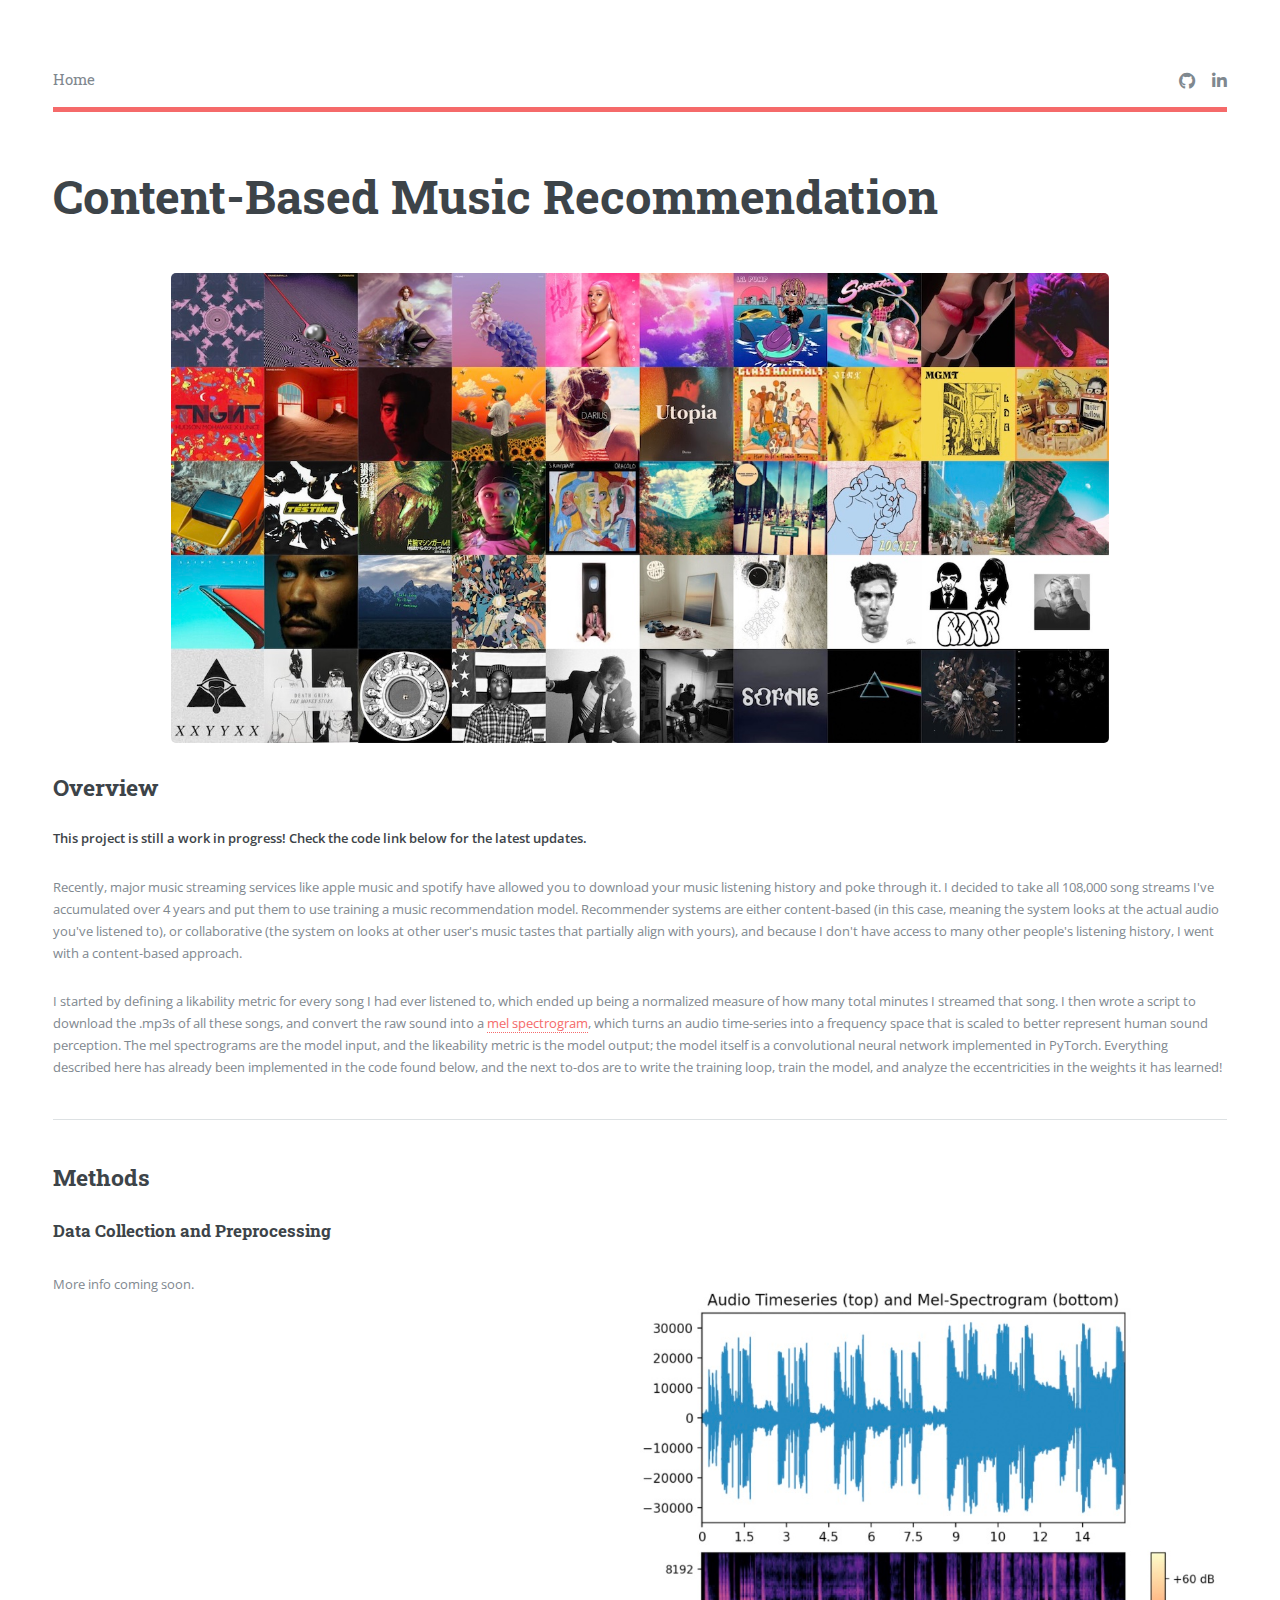
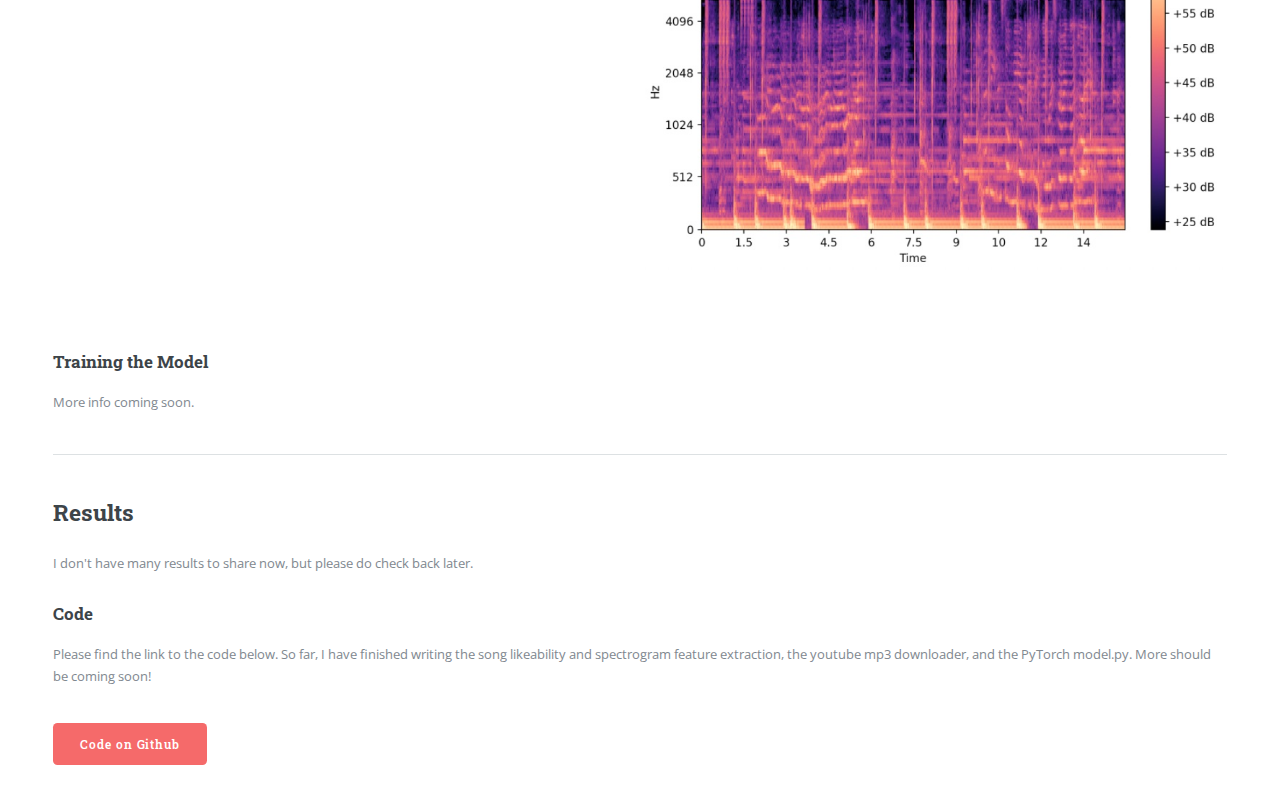
==== cbr.html @ 10e92899 "minimum working music recommender" ====
<!DOCTYPE HTML>
<html>
	<head>
		<title>Sean Condon Portfolio</title>
		<meta charset="utf-8" />
		<meta name="viewport" content="width=device-width, initial-scale=1, user-scalable=no" />
		<link rel="stylesheet" href="assets/css/main.css" />
	</head>
	<body class="is-preload">

		<!-- Wrapper -->
			<div id="wrapper">

				<!-- Main -->
					<div id="main">
						<div class="inner">

							<!-- Header -->
								<header id="header">
									<a href="index.html" class="logo">Home</a>
									<ul class="icons">
										<li><a href="https://github.com/seancondon99" class="icon brands fa-github" target="_blank" rel="noopener noreferrer"><span class="label">Github</span></a></li>
										<li><a href="https://www.linkedin.com/in/sean-condon-9a0452187/" class="icon brands fa-linkedin-in" target="_blank" rel="noopener noreferrer"><span class="label">LinkedIn</span></a></li>
									</ul>
								</header>

							<!-- Content -->
								<section>
									<header class="main">
										<h1>Content-Based Music Recommendation</h1>
									</header>
									<span class="image fit"><img src="images/album_art_fullres.jpg" alt="" /></span>

									<p></p>
									<h2>Overview</h2>
									<p>
										<b>This project is still a work in progress! Check the code link below for the latest updates.</b>
									</p>
									<p>
										Recently, major music streaming services like apple music and spotify have allowed you to download your music listening history and poke through it.
										I decided to take all 108,000 song streams I've accumulated over 4 years and put them to use training a music recommendation model.
										Recommender systems are either content-based (in this case, meaning the system looks at the actual audio you've listened to), or collaborative (the system on looks at other user's music tastes that partially align with yours),
										and because I don't have access to many other people's listening history, I went with a content-based approach.
									</p>
									<p>
										I started by defining a likability metric for every song I had ever listened to, which ended up being a normalized measure of how many total minutes I streamed that song.
										I then wrote a script to download the .mp3s of all these songs, and convert the raw sound into a <a href="https://en.wikipedia.org/wiki/Mel-frequency_cepstrum" target="_blank" rel="noopener noreferrer">mel spectrogram</a>, which turns an audio time-series into a frequency space that is scaled to better represent human sound perception.
										The mel spectrograms are the model input, and the likeability metric is the model output; the model itself is a convolutional neural network implemented in PyTorch.
										Everything described here has already been implemented in the code found below, and the next to-dos are to write the training loop, train the model, and analyze the eccentricities in the weights it has learned!
									</p>
									<hr class="major" />
									<h2>Methods</h2>
									<h3>Data Collection and Preprocessing</h3>
									<section id="bannernopad">
									<div class="content">
										<p>
											More info coming soon.
										</p>
									</div>
									<span class="image object">
										<img src="images/cbr_1.jpg" alt=""/>
									</span>
									</section>
									<h3>Training the Model</h3>
									<p>
										More info coming soon.
									</p>

									<hr class="major" />

									<h2>Results</h2>
									<p>
                                        I don't have many results to share now, but please do check back later.
									</p>
									<h3>Code</h3>
									<p>
                                        Please find the link to the code below. So far, I have finished writing the song likeability and spectrogram feature extraction, the youtube mp3 downloader, and the PyTorch model.py. More should be coming soon!
                                    </p>
									<a class="button primary" download href="https://github.com/seancondon99/content-based-music-recommender" target="_blank" rel="noopener noreferrer">Code on Github</a>

								</section>

						</div>
					</div>


			</div>

		<!-- Scripts -->
			<script src="assets/js/jquery.min.js"></script>
			<script src="assets/js/browser.min.js"></script>
			<script src="assets/js/breakpoints.min.js"></script>
			<script src="assets/js/util.js"></script>
			<script src="assets/js/main.js"></script>

	</body>
</html>
---- assets/css/main.css ----
@import url(fontawesome-all.min.css);
@import url("https://fonts.googleapis.com/css?family=Open+Sans:400,600,400italic,600italic|Roboto+Slab:400,700");
/*
	Editorial by HTML5 UP
	html5up.net | @ajlkn
	Free for personal and commercial use under the CCA 3.0 license (html5up.net/license)
*/
html, body, div, span, applet, object,
iframe, h1, h2, h3, h4, h5, h6, hplain, hplain2, p, blockquote,
pre, a, abbr, acronym, address, big, cite,
code, del, dfn, em, img, ins, kbd, q, s, samp,
small, strike, strong, sub, sup, tt, var, b,
u, i, center, dl, dt, dd, ol, ul, li, fieldset,
form, label, legend, table, caption, tbody,
tfoot, thead, tr, th, td, article, aside,
canvas, details, embed, figure, figcaption,
footer, header, hgroup, menu, nav, output, ruby,
section, summary, time, mark, audio, video {
  margin: 0;
  padding: 0;
  border: 0;
  font-size: 100%;
  font: inherit;
  vertical-align: baseline; }

article, aside, details, figcaption, figure,
footer, header, hgroup, menu, nav, section {
  display: block; }

body {
  line-height: 1; }

ol, ul {
  list-style: none; }

blockquote, q {
  quotes: none; }
  blockquote:before, blockquote:after, q:before, q:after {
    content: '';
    content: none; }

table {
  border-collapse: collapse;
  border-spacing: 0; }

body {
  -webkit-text-size-adjust: none; }

mark {
  background-color: transparent;
  color: inherit; }

input::-moz-focus-inner {
  border: 0;
  padding: 0; }

input, select, textarea {
  -moz-appearance: none;
  -webkit-appearance: none;
  -ms-appearance: none;
  appearance: none; }

/* Basic */
@-ms-viewport {
  width: device-width; }

body {
  -ms-overflow-style: scrollbar; }

@media screen and (max-width: 480px) {
  html, body {
    min-width: 320px; } }

html {
  box-sizing: border-box; }

*, *:before, *:after {
  box-sizing: inherit; }

body {
  background: #ffffff; }
  body.is-preload *, body.is-preload *:before, body.is-preload *:after, body.is-resizing *, body.is-resizing *:before, body.is-resizing *:after {
    -moz-animation: none !important;
    -webkit-animation: none !important;
    -ms-animation: none !important;
    animation: none !important;
    -moz-transition: none !important;
    -webkit-transition: none !important;
    -ms-transition: none !important;
    transition: none !important; }

/* Type */
body, input, select, textarea {
  color: #7f888f;
  font-family: "Open Sans", sans-serif;
  font-size: 13pt;
  font-weight: 400;
  line-height: 1.65; }
  @media screen and (max-width: 1680px) {
    body, input, select, textarea {
      font-size: 11pt; } }
  @media screen and (max-width: 1280px) {
    body, input, select, textarea {
      font-size: 10pt; } }
  @media screen and (max-width: 360px) {
    body, input, select, textarea {
      font-size: 9pt; } }

a {
  -moz-transition: color 0.2s ease-in-out, border-bottom-color 0.2s ease-in-out;
  -webkit-transition: color 0.2s ease-in-out, border-bottom-color 0.2s ease-in-out;
  -ms-transition: color 0.2s ease-in-out, border-bottom-color 0.2s ease-in-out;
  transition: color 0.2s ease-in-out, border-bottom-color 0.2s ease-in-out;
  border-bottom: dotted 1px;
  color: #f56a6a;
  text-decoration: none; }
  a:hover {
    border-bottom-color: #f56a6a;
    color: #f56a6a !important; }
    a:hover strong {
      color: inherit; }

strong, b {
  color: #3d4449;
  font-weight: 600; }

em, i {
  font-style: italic; }

p {
  margin: 0 0 2em 0; }

h1, h2, h3, h4, h5, h6 {
  color: #3d4449;
  font-family: "Roboto Slab", serif;
  font-weight: 700;
  line-height: 1.5;
  margin: 0 0 1em 0; }
hplain, hplain2 {
  color: #7f888f;
  font-family: "Roboto Slab", serif;
  font-weight: 400;
  line-height: 1.5;
  margin: 0 0 1em 0;
}
  h1 a, h2 a, h3 a, h4 a, h5 a, h6 a {
    color: inherit;
    text-decoration: none;
    border-bottom: 0; }

hplain a, hplain2 a {
color: #7f888f;
text-decoration: none;
border-decoration:none;
}

h1 {
  font-size: 4em;
  margin: 0 0 0.5em 0;
  line-height: 1.3; }

h2 {
  font-size: 1.75em; }

h3 {
  font-size: 1.25em; }

hplain2 {
  font-size: 1.25em;}

hplain {
  font-size: 1.1em; }

h4 {
  font-size: 1.1em; }

h5 {
  font-size: 0.9em; }

h6 {
  font-size: 0.7em; }

@media screen and (max-width: 1680px) {
  h1 {
    font-size: 3.5em; } }

@media screen and (max-width: 980px) {
  h1 {
    font-size: 3.25em; } }

@media screen and (max-width: 736px) {
  h1 {
    font-size: 2em;
    line-height: 1.4; }
  h2 {
    font-size: 1.5em; } }

sub {
  font-size: 0.8em;
  position: relative;
  top: 0.5em; }

sup {
  font-size: 0.8em;
  position: relative;
  top: -0.5em; }

blockquote {
  border-left: solid 3px rgba(210, 215, 217, 0.75);
  font-style: italic;
  margin: 0 0 2em 0;
  padding: 0.5em 0 0.5em 2em; }

code {
  background: rgba(230, 235, 237, 0.25);
  border-radius: 0.375em;
  border: solid 1px rgba(210, 215, 217, 0.75);
  font-family: "Courier New", monospace;
  font-size: 0.9em;
  margin: 0 0.25em;
  padding: 0.25em 0.65em; }

pre {
  -webkit-overflow-scrolling: touch;
  font-family: "Courier New", monospace;
  font-size: 0.9em;
  margin: 0 0 2em 0; }
  pre code {
    display: block;
    line-height: 1.75;
    padding: 1em 1.5em;
    overflow-x: auto; }

.center {
  text-align:center;
 display:block;
}

hr {
  border: 0;
  border-bottom: solid 1px rgba(210, 215, 217, 0.75);
  margin: 2em 0; }
  hr.major {
    margin: 3em 0; }

.align-left {
  text-align: left; }

.align-center {
  text-align: center; }

.align-right {
  text-align: right; }

/* Row */
.row {
  display: flex;
  flex-wrap: wrap;
  box-sizing: border-box;
  align-items: stretch; }
  .row > * {
    box-sizing: border-box; }
  .row.gtr-uniform > * > :last-child {
    margin-bottom: 0; }
  .row.aln-left {
    justify-content: flex-start; }
  .row.aln-center {
    justify-content: center; }
  .row.aln-right {
    justify-content: flex-end; }
  .row.aln-top {
    align-items: flex-start; }
  .row.aln-middle {
    align-items: center; }
  .row.aln-bottom {
    align-items: flex-end; }
  .row > .imp {
    order: -1; }
  .row > .col-1 {
    width: 8.33333%; }
  .row > .off-1 {
    margin-left: 8.33333%; }
  .row > .col-2 {
    width: 16.66667%; }
  .row > .off-2 {
    margin-left: 16.66667%; }
  .row > .col-3 {
    width: 25%; }
  .row > .off-3 {
    margin-left: 25%; }
  .row > .col-4 {
    width: 33.33333%; }
  .row > .off-4 {
    margin-left: 33.33333%; }
  .row > .col-5 {
    width: 41.66667%; }
  .row > .off-5 {
    margin-left: 41.66667%; }
  .row > .col-6 {
    width: 50%; }
  .row > .off-6 {
    margin-left: 50%; }
  .row > .col-7 {
    width: 58.33333%; }
  .row > .off-7 {
    margin-left: 58.33333%; }
  .row > .col-8 {
    width: 66.66667%; }
  .row > .off-8 {
    margin-left: 66.66667%; }
  .row > .col-9 {
    width: 75%; }
  .row > .off-9 {
    margin-left: 75%; }
  .row > .col-10 {
    width: 83.33333%; }
  .row > .off-10 {
    margin-left: 83.33333%; }
  .row > .col-11 {
    width: 91.66667%; }
  .row > .off-11 {
    margin-left: 91.66667%; }
  .row > .col-12 {
    width: 100%; }
  .row > .off-12 {
    margin-left: 100%; }
  .row.gtr-0 {
    margin-top: 0;
    margin-left: 0em; }
    .row.gtr-0 > * {
      padding: 0 0 0 0em; }
    .row.gtr-0.gtr-uniform {
      margin-top: 0em; }
      .row.gtr-0.gtr-uniform > * {
        padding-top: 0em; }
  .row.gtr-25 {
    margin-top: 0;
    margin-left: -0.375em; }
    .row.gtr-25 > * {
      padding: 0 0 0 0.375em; }
    .row.gtr-25.gtr-uniform {
      margin-top: -0.375em; }
      .row.gtr-25.gtr-uniform > * {
        padding-top: 0.375em; }
  .row.gtr-50 {
    margin-top: 0;
    margin-left: -0.75em; }
    .row.gtr-50 > * {
      padding: 0 0 0 0.75em; }
    .row.gtr-50.gtr-uniform {
      margin-top: -0.75em; }
      .row.gtr-50.gtr-uniform > * {
        padding-top: 0.75em; }
  .row {
    margin-top: 0;
    margin-left: -1.5em; }
    .row > * {
      padding: 0 0 0 1.5em; }
    .row.gtr-uniform {
      margin-top: -1.5em; }
      .row.gtr-uniform > * {
        padding-top: 1.5em; }
  .row.gtr-150 {
    margin-top: 0;
    margin-left: -2.25em; }
    .row.gtr-150 > * {
      padding: 0 0 0 2.25em; }
    .row.gtr-150.gtr-uniform {
      margin-top: -2.25em; }
      .row.gtr-150.gtr-uniform > * {
        padding-top: 2.25em; }
  .row.gtr-200 {
    margin-top: 0;
    margin-left: -3em; }
    .row.gtr-200 > * {
      padding: 0 0 0 3em; }
    .row.gtr-200.gtr-uniform {
      margin-top: -3em; }
      .row.gtr-200.gtr-uniform > * {
        padding-top: 3em; }
  @media screen and (max-width: 1680px) {
    .row {
      display: flex;
      flex-wrap: wrap;
      box-sizing: border-box;
      align-items: stretch; }
      .row > * {
        box-sizing: border-box; }
      .row.gtr-uniform > * > :last-child {
        margin-bottom: 0; }
      .row.aln-left {
        justify-content: flex-start; }
      .row.aln-center {
        justify-content: center; }
      .row.aln-right {
        justify-content: flex-end; }
      .row.aln-top {
        align-items: flex-start; }
      .row.aln-middle {
        align-items: center; }
      .row.aln-bottom {
        align-items: flex-end; }
      .row > .imp-xlarge {
        order: -1; }
      .row > .col-1-xlarge {
        width: 8.33333%; }
      .row > .off-1-xlarge {
        margin-left: 8.33333%; }
      .row > .col-2-xlarge {
        width: 16.66667%; }
      .row > .off-2-xlarge {
        margin-left: 16.66667%; }
      .row > .col-3-xlarge {
        width: 25%; }
      .row > .off-3-xlarge {
        margin-left: 25%; }
      .row > .col-4-xlarge {
        width: 33.33333%; }
      .row > .off-4-xlarge {
        margin-left: 33.33333%; }
      .row > .col-5-xlarge {
        width: 41.66667%; }
      .row > .off-5-xlarge {
        margin-left: 41.66667%; }
      .row > .col-6-xlarge {
        width: 50%; }
      .row > .off-6-xlarge {
        margin-left: 50%; }
      .row > .col-7-xlarge {
        width: 58.33333%; }
      .row > .off-7-xlarge {
        margin-left: 58.33333%; }
      .row > .col-8-xlarge {
        width: 66.66667%; }
      .row > .off-8-xlarge {
        margin-left: 66.66667%; }
      .row > .col-9-xlarge {
        width: 75%; }
      .row > .off-9-xlarge {
        margin-left: 75%; }
      .row > .col-10-xlarge {
        width: 83.33333%; }
      .row > .off-10-xlarge {
        margin-left: 83.33333%; }
      .row > .col-11-xlarge {
        width: 91.66667%; }
      .row > .off-11-xlarge {
        margin-left: 91.66667%; }
      .row > .col-12-xlarge {
        width: 100%; }
      .row > .off-12-xlarge {
        margin-left: 100%; }
      .row.gtr-0 {
        margin-top: 0;
        margin-left: 0em; }
        .row.gtr-0 > * {
          padding: 0 0 0 0em; }
        .row.gtr-0.gtr-uniform {
          margin-top: 0em; }
          .row.gtr-0.gtr-uniform > * {
            padding-top: 0em; }
      .row.gtr-25 {
        margin-top: 0;
        margin-left: -0.375em; }
        .row.gtr-25 > * {
          padding: 0 0 0 0.375em; }
        .row.gtr-25.gtr-uniform {
          margin-top: -0.375em; }
          .row.gtr-25.gtr-uniform > * {
            padding-top: 0.375em; }
      .row.gtr-50 {
        margin-top: 0;
        margin-left: -0.75em; }
        .row.gtr-50 > * {
          padding: 0 0 0 0.75em; }
        .row.gtr-50.gtr-uniform {
          margin-top: -0.75em; }
          .row.gtr-50.gtr-uniform > * {
            padding-top: 0.75em; }
      .row {
        margin-top: 0;
        margin-left: -1.5em; }
        .row > * {
          padding: 0 0 0 1.5em; }
        .row.gtr-uniform {
          margin-top: -1.5em; }
          .row.gtr-uniform > * {
            padding-top: 1.5em; }
      .row.gtr-150 {
        margin-top: 0;
        margin-left: -2.25em; }
        .row.gtr-150 > * {
          padding: 0 0 0 2.25em; }
        .row.gtr-150.gtr-uniform {
          margin-top: -2.25em; }
          .row.gtr-150.gtr-uniform > * {
            padding-top: 2.25em; }
      .row.gtr-200 {
        margin-top: 0;
        margin-left: -3em; }
        .row.gtr-200 > * {
          padding: 0 0 0 3em; }
        .row.gtr-200.gtr-uniform {
          margin-top: -3em; }
          .row.gtr-200.gtr-uniform > * {
            padding-top: 3em; } }
  @media screen and (max-width: 1280px) {
    .row {
      display: flex;
      flex-wrap: wrap;
      box-sizing: border-box;
      align-items: stretch; }
      .row > * {
        box-sizing: border-box; }
      .row.gtr-uniform > * > :last-child {
        margin-bottom: 0; }
      .row.aln-left {
        justify-content: flex-start; }
      .row.aln-center {
        justify-content: center; }
      .row.aln-right {
        justify-content: flex-end; }
      .row.aln-top {
        align-items: flex-start; }
      .row.aln-middle {
        align-items: center; }
      .row.aln-bottom {
        align-items: flex-end; }
      .row > .imp-large {
        order: -1; }
      .row > .col-1-large {
        width: 8.33333%; }
      .row > .off-1-large {
        margin-left: 8.33333%; }
      .row > .col-2-large {
        width: 16.66667%; }
      .row > .off-2-large {
        margin-left: 16.66667%; }
      .row > .col-3-large {
        width: 25%; }
      .row > .off-3-large {
        margin-left: 25%; }
      .row > .col-4-large {
        width: 33.33333%; }
      .row > .off-4-large {
        margin-left: 33.33333%; }
      .row > .col-5-large {
        width: 41.66667%; }
      .row > .off-5-large {
        margin-left: 41.66667%; }
      .row > .col-6-large {
        width: 50%; }
      .row > .off-6-large {
        margin-left: 50%; }
      .row > .col-7-large {
        width: 58.33333%; }
      .row > .off-7-large {
        margin-left: 58.33333%; }
      .row > .col-8-large {
        width: 66.66667%; }
      .row > .off-8-large {
        margin-left: 66.66667%; }
      .row > .col-9-large {
        width: 75%; }
      .row > .off-9-large {
        margin-left: 75%; }
      .row > .col-10-large {
        width: 83.33333%; }
      .row > .off-10-large {
        margin-left: 83.33333%; }
      .row > .col-11-large {
        width: 91.66667%; }
      .row > .off-11-large {
        margin-left: 91.66667%; }
      .row > .col-12-large {
        width: 100%; }
      .row > .off-12-large {
        margin-left: 100%; }
      .row.gtr-0 {
        margin-top: 0;
        margin-left: 0em; }
        .row.gtr-0 > * {
          padding: 0 0 0 0em; }
        .row.gtr-0.gtr-uniform {
          margin-top: 0em; }
          .row.gtr-0.gtr-uniform > * {
            padding-top: 0em; }
      .row.gtr-25 {
        margin-top: 0;
        margin-left: -0.375em; }
        .row.gtr-25 > * {
          padding: 0 0 0 0.375em; }
        .row.gtr-25.gtr-uniform {
          margin-top: -0.375em; }
          .row.gtr-25.gtr-uniform > * {
            padding-top: 0.375em; }
      .row.gtr-50 {
        margin-top: 0;
        margin-left: -0.75em; }
        .row.gtr-50 > * {
          padding: 0 0 0 0.75em; }
        .row.gtr-50.gtr-uniform {
          margin-top: -0.75em; }
          .row.gtr-50.gtr-uniform > * {
            padding-top: 0.75em; }
      .row {
        margin-top: 0;
        margin-left: -1.5em; }
        .row > * {
          padding: 0 0 0 1.5em; }
        .row.gtr-uniform {
          margin-top: -1.5em; }
          .row.gtr-uniform > * {
            padding-top: 1.5em; }
      .row.gtr-150 {
        margin-top: 0;
        margin-left: -2.25em; }
        .row.gtr-150 > * {
          padding: 0 0 0 2.25em; }
        .row.gtr-150.gtr-uniform {
          margin-top: -2.25em; }
          .row.gtr-150.gtr-uniform > * {
            padding-top: 2.25em; }
      .row.gtr-200 {
        margin-top: 0;
        margin-left: -3em; }
        .row.gtr-200 > * {
          padding: 0 0 0 3em; }
        .row.gtr-200.gtr-uniform {
          margin-top: -3em; }
          .row.gtr-200.gtr-uniform > * {
            padding-top: 3em; } }
  @media screen and (max-width: 980px) {
    .row {
      display: flex;
      flex-wrap: wrap;
      box-sizing: border-box;
      align-items: stretch; }
      .row > * {
        box-sizing: border-box; }
      .row.gtr-uniform > * > :last-child {
        margin-bottom: 0; }
      .row.aln-left {
        justify-content: flex-start; }
      .row.aln-center {
        justify-content: center; }
      .row.aln-right {
        justify-content: flex-end; }
      .row.aln-top {
        align-items: flex-start; }
      .row.aln-middle {
        align-items: center; }
      .row.aln-bottom {
        align-items: flex-end; }
      .row > .imp-medium {
        order: -1; }
      .row > .col-1-medium {
        width: 8.33333%; }
      .row > .off-1-medium {
        margin-left: 8.33333%; }
      .row > .col-2-medium {
        width: 16.66667%; }
      .row > .off-2-medium {
        margin-left: 16.66667%; }
      .row > .col-3-medium {
        width: 25%; }
      .row > .off-3-medium {
        margin-left: 25%; }
      .row > .col-4-medium {
        width: 33.33333%; }
      .row > .off-4-medium {
        margin-left: 33.33333%; }
      .row > .col-5-medium {
        width: 41.66667%; }
      .row > .off-5-medium {
        margin-left: 41.66667%; }
      .row > .col-6-medium {
        width: 50%; }
      .row > .off-6-medium {
        margin-left: 50%; }
      .row > .col-7-medium {
        width: 58.33333%; }
      .row > .off-7-medium {
        margin-left: 58.33333%; }
      .row > .col-8-medium {
        width: 66.66667%; }
      .row > .off-8-medium {
        margin-left: 66.66667%; }
      .row > .col-9-medium {
        width: 75%; }
      .row > .off-9-medium {
        margin-left: 75%; }
      .row > .col-10-medium {
        width: 83.33333%; }
      .row > .off-10-medium {
        margin-left: 83.33333%; }
      .row > .col-11-medium {
        width: 91.66667%; }
      .row > .off-11-medium {
        margin-left: 91.66667%; }
      .row > .col-12-medium {
        width: 100%; }
      .row > .off-12-medium {
        margin-left: 100%; }
      .row.gtr-0 {
        margin-top: 0;
        margin-left: 0em; }
        .row.gtr-0 > * {
          padding: 0 0 0 0em; }
        .row.gtr-0.gtr-uniform {
          margin-top: 0em; }
          .row.gtr-0.gtr-uniform > * {
            padding-top: 0em; }
      .row.gtr-25 {
        margin-top: 0;
        margin-left: -0.375em; }
        .row.gtr-25 > * {
          padding: 0 0 0 0.375em; }
        .row.gtr-25.gtr-uniform {
          margin-top: -0.375em; }
          .row.gtr-25.gtr-uniform > * {
            padding-top: 0.375em; }
      .row.gtr-50 {
        margin-top: 0;
        margin-left: -0.75em; }
        .row.gtr-50 > * {
          padding: 0 0 0 0.75em; }
        .row.gtr-50.gtr-uniform {
          margin-top: -0.75em; }
          .row.gtr-50.gtr-uniform > * {
            padding-top: 0.75em; }
      .row {
        margin-top: 0;
        margin-left: -1.5em; }
        .row > * {
          padding: 0 0 0 1.5em; }
        .row.gtr-uniform {
          margin-top: -1.5em; }
          .row.gtr-uniform > * {
            padding-top: 1.5em; }
      .row.gtr-150 {
        margin-top: 0;
        margin-left: -2.25em; }
        .row.gtr-150 > * {
          padding: 0 0 0 2.25em; }
        .row.gtr-150.gtr-uniform {
          margin-top: -2.25em; }
          .row.gtr-150.gtr-uniform > * {
            padding-top: 2.25em; }
      .row.gtr-200 {
        margin-top: 0;
        margin-left: -3em; }
        .row.gtr-200 > * {
          padding: 0 0 0 3em; }
        .row.gtr-200.gtr-uniform {
          margin-top: -3em; }
          .row.gtr-200.gtr-uniform > * {
            padding-top: 3em; } }
  @media screen and (max-width: 736px) {
    .row {
      display: flex;
      flex-wrap: wrap;
      box-sizing: border-box;
      align-items: stretch; }
      .row > * {
        box-sizing: border-box; }
      .row.gtr-uniform > * > :last-child {
        margin-bottom: 0; }
      .row.aln-left {
        justify-content: flex-start; }
      .row.aln-center {
        justify-content: center; }
      .row.aln-right {
        justify-content: flex-end; }
      .row.aln-top {
        align-items: flex-start; }
      .row.aln-middle {
        align-items: center; }
      .row.aln-bottom {
        align-items: flex-end; }
      .row > .imp-small {
        order: -1; }
      .row > .col-1-small {
        width: 8.33333%; }
      .row > .off-1-small {
        margin-left: 8.33333%; }
      .row > .col-2-small {
        width: 16.66667%; }
      .row > .off-2-small {
        margin-left: 16.66667%; }
      .row > .col-3-small {
        width: 25%; }
      .row > .off-3-small {
        margin-left: 25%; }
      .row > .col-4-small {
        width: 33.33333%; }
      .row > .off-4-small {
        margin-left: 33.33333%; }
      .row > .col-5-small {
        width: 41.66667%; }
      .row > .off-5-small {
        margin-left: 41.66667%; }
      .row > .col-6-small {
        width: 50%; }
      .row > .off-6-small {
        margin-left: 50%; }
      .row > .col-7-small {
        width: 58.33333%; }
      .row > .off-7-small {
        margin-left: 58.33333%; }
      .row > .col-8-small {
        width: 66.66667%; }
      .row > .off-8-small {
        margin-left: 66.66667%; }
      .row > .col-9-small {
        width: 75%; }
      .row > .off-9-small {
        margin-left: 75%; }
      .row > .col-10-small {
        width: 83.33333%; }
      .row > .off-10-small {
        margin-left: 83.33333%; }
      .row > .col-11-small {
        width: 91.66667%; }
      .row > .off-11-small {
        margin-left: 91.66667%; }
      .row > .col-12-small {
        width: 100%; }
      .row > .off-12-small {
        margin-left: 100%; }
      .row.gtr-0 {
        margin-top: 0;
        margin-left: 0em; }
        .row.gtr-0 > * {
          padding: 0 0 0 0em; }
        .row.gtr-0.gtr-uniform {
          margin-top: 0em; }
          .row.gtr-0.gtr-uniform > * {
            padding-top: 0em; }
      .row.gtr-25 {
        margin-top: 0;
        margin-left: -0.375em; }
        .row.gtr-25 > * {
          padding: 0 0 0 0.375em; }
        .row.gtr-25.gtr-uniform {
          margin-top: -0.375em; }
          .row.gtr-25.gtr-uniform > * {
            padding-top: 0.375em; }
      .row.gtr-50 {
        margin-top: 0;
        margin-left: -0.75em; }
        .row.gtr-50 > * {
          padding: 0 0 0 0.75em; }
        .row.gtr-50.gtr-uniform {
          margin-top: -0.75em; }
          .row.gtr-50.gtr-uniform > * {
            padding-top: 0.75em; }
      .row {
        margin-top: 0;
        margin-left: -1.5em; }
        .row > * {
          padding: 0 0 0 1.5em; }
        .row.gtr-uniform {
          margin-top: -1.5em; }
          .row.gtr-uniform > * {
            padding-top: 1.5em; }
      .row.gtr-150 {
        margin-top: 0;
        margin-left: -2.25em; }
        .row.gtr-150 > * {
          padding: 0 0 0 2.25em; }
        .row.gtr-150.gtr-uniform {
          margin-top: -2.25em; }
          .row.gtr-150.gtr-uniform > * {
            padding-top: 2.25em; }
      .row.gtr-200 {
        margin-top: 0;
        margin-left: -3em; }
        .row.gtr-200 > * {
          padding: 0 0 0 3em; }
        .row.gtr-200.gtr-uniform {
          margin-top: -3em; }
          .row.gtr-200.gtr-uniform > * {
            padding-top: 3em; } }
  @media screen and (max-width: 480px) {
    .row {
      display: flex;
      flex-wrap: wrap;
      box-sizing: border-box;
      align-items: stretch; }
      .row > * {
        box-sizing: border-box; }
      .row.gtr-uniform > * > :last-child {
        margin-bottom: 0; }
      .row.aln-left {
        justify-content: flex-start; }
      .row.aln-center {
        justify-content: center; }
      .row.aln-right {
        justify-content: flex-end; }
      .row.aln-top {
        align-items: flex-start; }
      .row.aln-middle {
        align-items: center; }
      .row.aln-bottom {
        align-items: flex-end; }
      .row > .imp-xsmall {
        order: -1; }
      .row > .col-1-xsmall {
        width: 8.33333%; }
      .row > .off-1-xsmall {
        margin-left: 8.33333%; }
      .row > .col-2-xsmall {
        width: 16.66667%; }
      .row > .off-2-xsmall {
        margin-left: 16.66667%; }
      .row > .col-3-xsmall {
        width: 25%; }
      .row > .off-3-xsmall {
        margin-left: 25%; }
      .row > .col-4-xsmall {
        width: 33.33333%; }
      .row > .off-4-xsmall {
        margin-left: 33.33333%; }
      .row > .col-5-xsmall {
        width: 41.66667%; }
      .row > .off-5-xsmall {
        margin-left: 41.66667%; }
      .row > .col-6-xsmall {
        width: 50%; }
      .row > .off-6-xsmall {
        margin-left: 50%; }
      .row > .col-7-xsmall {
        width: 58.33333%; }
      .row > .off-7-xsmall {
        margin-left: 58.33333%; }
      .row > .col-8-xsmall {
        width: 66.66667%; }
      .row > .off-8-xsmall {
        margin-left: 66.66667%; }
      .row > .col-9-xsmall {
        width: 75%; }
      .row > .off-9-xsmall {
        margin-left: 75%; }
      .row > .col-10-xsmall {
        width: 83.33333%; }
      .row > .off-10-xsmall {
        margin-left: 83.33333%; }
      .row > .col-11-xsmall {
        width: 91.66667%; }
      .row > .off-11-xsmall {
        margin-left: 91.66667%; }
      .row > .col-12-xsmall {
        width: 100%; }
      .row > .off-12-xsmall {
        margin-left: 100%; }
      .row.gtr-0 {
        margin-top: 0;
        margin-left: 0em; }
        .row.gtr-0 > * {
          padding: 0 0 0 0em; }
        .row.gtr-0.gtr-uniform {
          margin-top: 0em; }
          .row.gtr-0.gtr-uniform > * {
            padding-top: 0em; }
      .row.gtr-25 {
        margin-top: 0;
        margin-left: -0.375em; }
        .row.gtr-25 > * {
          padding: 0 0 0 0.375em; }
        .row.gtr-25.gtr-uniform {
          margin-top: -0.375em; }
          .row.gtr-25.gtr-uniform > * {
            padding-top: 0.375em; }
      .row.gtr-50 {
        margin-top: 0;
        margin-left: -0.75em; }
        .row.gtr-50 > * {
          padding: 0 0 0 0.75em; }
        .row.gtr-50.gtr-uniform {
          margin-top: -0.75em; }
          .row.gtr-50.gtr-uniform > * {
            padding-top: 0.75em; }
      .row {
        margin-top: 0;
        margin-left: -1.5em; }
        .row > * {
          padding: 0 0 0 1.5em; }
        .row.gtr-uniform {
          margin-top: -1.5em; }
          .row.gtr-uniform > * {
            padding-top: 1.5em; }
      .row.gtr-150 {
        margin-top: 0;
        margin-left: -2.25em; }
        .row.gtr-150 > * {
          padding: 0 0 0 2.25em; }
        .row.gtr-150.gtr-uniform {
          margin-top: -2.25em; }
          .row.gtr-150.gtr-uniform > * {
            padding-top: 2.25em; }
      .row.gtr-200 {
        margin-top: 0;
        margin-left: -3em; }
        .row.gtr-200 > * {
          padding: 0 0 0 3em; }
        .row.gtr-200.gtr-uniform {
          margin-top: -3em; }
          .row.gtr-200.gtr-uniform > * {
            padding-top: 3em; } }

/* Section/Article */
section.special, article.special {
  text-align: center; }

header p {
  font-family: "Roboto Slab", serif;
  font-size: 1em;
  font-weight: 400;
  letter-spacing: 0.075em;
  margin-top: -0.5em;
  text-transform: uppercase; }

header.major > :last-child {
  border-bottom: solid 3px #f56a6a;
  display: inline-block;
  margin: 0 0 2em 0;
  padding: 0 0.75em 0.5em 0; }

header.main > :last-child {
  margin: 0 0 1em 0; }

/* Form */
form {
  margin: 0 0 2em 0; }

label {
  color: #3d4449;
  display: block;
  font-size: 0.9em;
  font-weight: 600;
  margin: 0 0 1em 0; }

input[type="text"],
input[type="password"],
input[type="email"],
input[type="tel"],
input[type="search"],
input[type="url"],
select,
textarea {
  -moz-appearance: none;
  -webkit-appearance: none;
  -ms-appearance: none;
  appearance: none;
  background: #ffffff;
  border-radius: 0.375em;
  border: none;
  border: solid 1px rgba(210, 215, 217, 0.75);
  color: inherit;
  display: block;
  outline: 0;
  padding: 0 1em;
  text-decoration: none;
  width: 100%; }
  input[type="text"]:invalid,
  input[type="password"]:invalid,
  input[type="email"]:invalid,
  input[type="tel"]:invalid,
  input[type="search"]:invalid,
  input[type="url"]:invalid,
  select:invalid,
  textarea:invalid {
    box-shadow: none; }
  input[type="text"]:focus,
  input[type="password"]:focus,
  input[type="email"]:focus,
  input[type="tel"]:focus,
  input[type="search"]:focus,
  input[type="url"]:focus,
  select:focus,
  textarea:focus {
    border-color: #f56a6a;
    box-shadow: 0 0 0 1px #f56a6a; }

select {
  background-image: url("data:image/svg+xml;charset=utf8,%3Csvg xmlns='http://www.w3.org/2000/svg' width='40' height='40' preserveAspectRatio='none' viewBox='0 0 40 40'%3E%3Cpath d='M9.4,12.3l10.4,10.4l10.4-10.4c0.2-0.2,0.5-0.4,0.9-0.4c0.3,0,0.6,0.1,0.9,0.4l3.3,3.3c0.2,0.2,0.4,0.5,0.4,0.9 c0,0.4-0.1,0.6-0.4,0.9L20.7,31.9c-0.2,0.2-0.5,0.4-0.9,0.4c-0.3,0-0.6-0.1-0.9-0.4L4.3,17.3c-0.2-0.2-0.4-0.5-0.4-0.9 c0-0.4,0.1-0.6,0.4-0.9l3.3-3.3c0.2-0.2,0.5-0.4,0.9-0.4S9.1,12.1,9.4,12.3z' fill='rgba(210, 215, 217, 0.75)' /%3E%3C/svg%3E");
  background-size: 1.25em;
  background-repeat: no-repeat;
  background-position: calc(100% - 1em) center;
  height: 2.75em;
  padding-right: 2.75em;
  text-overflow: ellipsis; }
  select option {
    color: #3d4449;
    background: #ffffff; }
  select:focus::-ms-value {
    background-color: transparent; }
  select::-ms-expand {
    display: none; }

input[type="text"],
input[type="password"],
input[type="email"],
input[type="tel"],
input[type="search"],
input[type="url"],
select {
  height: 2.75em; }

textarea {
  padding: 0.75em 1em; }

input[type="checkbox"],
input[type="radio"] {
  -moz-appearance: none;
  -webkit-appearance: none;
  -ms-appearance: none;
  appearance: none;
  display: block;
  float: left;
  margin-right: -2em;
  opacity: 0;
  width: 1em;
  z-index: -1; }
  input[type="checkbox"] + label,
  input[type="radio"] + label {
    text-decoration: none;
    color: #7f888f;
    cursor: pointer;
    display: inline-block;
    font-size: 1em;
    font-weight: 400;
    padding-left: 2.4em;
    padding-right: 0.75em;
    position: relative; }
    input[type="checkbox"] + label:before,
    input[type="radio"] + label:before {
      -moz-osx-font-smoothing: grayscale;
      -webkit-font-smoothing: antialiased;
      display: inline-block;
      font-style: normal;
      font-variant: normal;
      text-rendering: auto;
      line-height: 1;
      text-transform: none !important;
      font-family: 'Font Awesome 5 Free';
      font-weight: 900; }
    input[type="checkbox"] + label:before,
    input[type="radio"] + label:before {
      background: #ffffff;
      border-radius: 0.375em;
      border: solid 1px rgba(210, 215, 217, 0.75);
      content: '';
      display: inline-block;
      font-size: 0.8em;
      height: 2.0625em;
      left: 0;
      line-height: 2.0625em;
      position: absolute;
      text-align: center;
      top: 0;
      width: 2.0625em; }
  input[type="checkbox"]:checked + label:before,
  input[type="radio"]:checked + label:before {
    background: #3d4449;
    border-color: #3d4449;
    color: #ffffff;
    content: '\f00c'; }
  input[type="checkbox"]:focus + label:before,
  input[type="radio"]:focus + label:before {
    border-color: #f56a6a;
    box-shadow: 0 0 0 1px #f56a6a; }

input[type="checkbox"] + label:before {
  border-radius: 0.375em; }

input[type="radio"] + label:before {
  border-radius: 100%; }

::-webkit-input-placeholder {
  color: #9fa3a6 !important;
  opacity: 1.0; }

:-moz-placeholder {
  color: #9fa3a6 !important;
  opacity: 1.0; }

::-moz-placeholder {
  color: #9fa3a6 !important;
  opacity: 1.0; }

:-ms-input-placeholder {
  color: #9fa3a6 !important;
  opacity: 1.0; }

/* Box */
.box {
  border-radius: 0.375em;
  border: solid 1px rgba(210, 215, 217, 0.75);
  margin-bottom: 2em;
  padding: 1.5em; }
  .box > :last-child,
  .box > :last-child > :last-child,
  .box > :last-child > :last-child > :last-child {
    margin-bottom: 0; }
  .box.alt {
    border: 0;
    border-radius: 0;
    padding: 0; }

/* Icon */
.icon {
  text-decoration: none;
  border-bottom: none;
  position: relative; }
  .icon:before {
    -moz-osx-font-smoothing: grayscale;
    -webkit-font-smoothing: antialiased;
    display: inline-block;
    font-style: normal;
    font-variant: normal;
    text-rendering: auto;
    line-height: 1;
    text-transform: none !important;
    font-family: 'Font Awesome 5 Free';
    font-weight: 400; }
  .icon > .label {
    display: none; }
  .icon:before {
    line-height: inherit; }
  .icon.solid:before {
    font-weight: 900; }
  .icon.brands:before {
    font-family: 'Font Awesome 5 Brands'; }

/* Image */
.image {
  border-radius: 0.375em;
  border: 0;
  display: inline-block;
  position: relative; }
  .image img {
    border-radius: 0.375em;
    display: block; }
  .image.left, .image.right {
    max-width: 20%; }
    .image.left img, .image.right img {
      width: 100%; }
  .image.left {
    float: left;
    padding: 0 1.5em 1em 0;
    top: 0.25em; }
  .image.right {
    float: right;
    padding: 0 0 1em 1.5em;
    top: 0.25em; }
  .image.fit {
    display: block;
    margin: 0 0 2em 0;
    width: 100%; }
    .image.fit img {
      margin: auto;
      width: 80%; }
  .image.main {
    display: block;
    margin: 0 0 3em 0;
    width: 100%; }
    .image.main img {
      width: 100%; }

a.image {
  overflow: hidden; }
  a.image img {
    -moz-transition: -moz-transform 0.2s ease;
    -webkit-transition: -webkit-transform 0.2s ease;
    -ms-transition: -ms-transform 0.2s ease;
    transition: transform 0.2s ease; }
  a.image:hover img {
    -moz-transform: scale(1.075);
    -webkit-transform: scale(1.075);
    -ms-transform: scale(1.075);
    transform: scale(1.075); }

/* List */
ol {
  list-style: decimal;
  margin: 0 0 2em 0;
  padding-left: 1.25em; }
  ol li {
    padding-left: 0.25em; }

ul {
  list-style: disc;
  margin: 0 0 2em 0;
  padding-left: 1em; }
  ul li {
    padding-left: 0.5em; }
  ul.alt {
    list-style: none;
    padding-left: 0; }
    ul.alt li {
      border-top: solid 1px rgba(210, 215, 217, 0.75);
      padding: 0.5em 0; }
      ul.alt li:first-child {
        border-top: 0;
        padding-top: 0; }

dl {
  margin: 0 0 2em 0; }
  dl dt {
    display: block;
    font-weight: 600;
    margin: 0 0 1em 0; }
  dl dd {
    margin-left: 2em; }

/* Actions */
ul.actions {
  display: -moz-flex;
  display: -webkit-flex;
  display: -ms-flex;
  display: flex;
  cursor: default;
  list-style: none;
  margin-left: -1em;
  padding-left: 0; }
  ul.actions li {
    padding: 0 0 0 1em;
    vertical-align: middle; }
  ul.actions.special {
    -moz-justify-content: center;
    -webkit-justify-content: center;
    -ms-justify-content: center;
    justify-content: center;
    width: 100%;
    margin-left: 0; }
    ul.actions.special li:first-child {
      padding-left: 0; }
  ul.actions.stacked {
    -moz-flex-direction: column;
    -webkit-flex-direction: column;
    -ms-flex-direction: column;
    flex-direction: column;
    margin-left: 0; }
    ul.actions.stacked li {
      padding: 1.3em 0 0 0; }
      ul.actions.stacked li:first-child {
        padding-top: 0; }
  ul.actions.fit {
    width: calc(100% + 1em); }
    ul.actions.fit li {
      -moz-flex-grow: 1;
      -webkit-flex-grow: 1;
      -ms-flex-grow: 1;
      flex-grow: 1;
      -moz-flex-shrink: 1;
      -webkit-flex-shrink: 1;
      -ms-flex-shrink: 1;
      flex-shrink: 1;
      width: 100%; }
      ul.actions.fit li > * {
        width: 100%; }
    ul.actions.fit.stacked {
      width: 100%; }

/* Icons */
ul.icons {
  cursor: default;
  list-style: none;
  padding-left: 0; }
  ul.icons li {
    display: inline-block;
    padding: 0 1em 0 0; }
    ul.icons li:last-child {
      padding-right: 0; }
    ul.icons li .icon {
      color: inherit; }
      ul.icons li .icon:before {
        font-size: 1.25em; }

/* Contact */
ul.contact {
  list-style: none;
  padding: 0; }
  ul.contact li {
    text-decoration: none;
    border-top: solid 1px rgba(210, 215, 217, 0.75);
    margin: 1.5em 0 0 0;
    padding: 1.5em 0 0 3em;
    position: relative; }
    ul.contact li:before {
      -moz-osx-font-smoothing: grayscale;
      -webkit-font-smoothing: antialiased;
      display: inline-block;
      font-style: normal;
      font-variant: normal;
      text-rendering: auto;
      line-height: 1;
      text-transform: none !important;
      font-family: 'Font Awesome 5 Free';
      font-weight: 400; }
    ul.contact li:before {
      color: #f56a6a;
      display: inline-block;
      font-size: 1.5em;
      height: 1.125em;
      left: 0;
      line-height: 1.125em;
      position: absolute;
      text-align: center;
      top: 1em;
      width: 1.5em; }
    ul.contact li:first-child {
      border-top: 0;
      margin-top: 0;
      padding-top: 0; }
      ul.contact li:first-child:before {
        top: 0; }
    ul.contact li a {
      color: inherit; }

/* Pagination */
ul.pagination {
  cursor: default;
  list-style: none;
  padding-left: 0; }
  ul.pagination li {
    display: inline-block;
    padding-left: 0;
    vertical-align: middle; }
    ul.pagination li > .page {
      -moz-transition: background-color 0.2s ease-in-out, color 0.2s ease-in-out;
      -webkit-transition: background-color 0.2s ease-in-out, color 0.2s ease-in-out;
      -ms-transition: background-color 0.2s ease-in-out, color 0.2s ease-in-out;
      transition: background-color 0.2s ease-in-out, color 0.2s ease-in-out;
      border-bottom: 0;
      border-radius: 0.375em;
      display: inline-block;
      font-size: 0.8em;
      font-weight: 600;
      height: 2em;
      line-height: 2em;
      margin: 0 0.125em;
      min-width: 2em;
      padding: 0 0.5em;
      text-align: center; }
      ul.pagination li > .page.active {
        background-color: #f56a6a;
        color: #ffffff !important; }
        ul.pagination li > .page.active:hover {
          background-color: #f67878; }
        ul.pagination li > .page.active:active {
          background-color: #f45c5c; }
    ul.pagination li:first-child {
      padding-right: 0.75em; }
    ul.pagination li:last-child {
      padding-left: 0.75em; }
  @media screen and (max-width: 480px) {
    ul.pagination li:nth-child(n+2):nth-last-child(n+2) {
      display: none; }
    ul.pagination li:first-child {
      padding-right: 0; } }

/* Table */
.table-wrapper {
  -webkit-overflow-scrolling: touch;
  overflow-x: auto; }

table {
  margin: 0 0 2em 0;
  width: 100%; }
  table tbody tr {
    border: solid 1px rgba(210, 215, 217, 0.75);
    border-left: 0;
    border-right: 0; }
    table tbody tr:nth-child(2n + 1) {
      background-color: rgba(230, 235, 237, 0.25); }
  table td {
    padding: 0.75em 0.75em; }
  table th {
    color: #3d4449;
    font-size: 0.9em;
    font-weight: 600;
    padding: 0 0.75em 0.75em 0.75em;
    text-align: left; }
  table thead {
    border-bottom: solid 2px rgba(210, 215, 217, 0.75); }
  table tfoot {
    border-top: solid 2px rgba(210, 215, 217, 0.75); }
  table.alt {
    border-collapse: separate; }
    table.alt tbody tr td {
      border: solid 1px rgba(210, 215, 217, 0.75);
      border-left-width: 0;
      border-top-width: 0; }
      table.alt tbody tr td:first-child {
        border-left-width: 1px; }
    table.alt tbody tr:first-child td {
      border-top-width: 1px; }
    table.alt thead {
      border-bottom: 0; }
    table.alt tfoot {
      border-top: 0; }

/* Button */
input[type="submit"],
input[type="reset"],
input[type="button"],
button,
.button {
  -moz-appearance: none;
  -webkit-appearance: none;
  -ms-appearance: none;
  appearance: none;
  -moz-transition: none;
  -webkit-transition: none;
  -ms-transition: none;
  transition: none;
  background-color: transparent;
  border-radius: 0.375em;
  border: 0;
  box-shadow: inset 0 0 0 2px #f56a6a; /*#f56a6a */
  color: #f56a6a !important;
  cursor: default;
  display: inline-block;
  font-family: "Roboto Slab", serif;
  font-size: 0.9em;
  font-weight: 530;
  height: 3.5em;
  letter-spacing: 0.075em;
  line-height: 3.5em;
  padding: 0 2.25em;
  text-align: center;
  text-decoration: none;
  text-transform: none;
  white-space: nowrap; }
  input[type="submit"].icon:before,
  input[type="reset"].icon:before,
  input[type="button"].icon:before,
  button.icon:before,
  .button.icon:before {
    margin-right: 0.5em; }
  input[type="submit"].fit,
  input[type="reset"].fit,
  input[type="button"].fit,
  button.fit,
  .button.fit {
    width: 100%; }
  input[type="submit"].small,
  input[type="reset"].small,
  input[type="button"].small,
  button.small,
  .button.small {
    margin-top: 0.75em;
    font-size: 0.75em; }
  input[type="submit"].large,
  input[type="reset"].large,
  input[type="button"].large,
  button.large,
  .button.large {
    font-size: 1em;
    height: 3.65em;
    line-height: 3.65em; }
  input[type="submit"].primary,
  input[type="reset"].primary,
  input[type="button"].primary,
  button.primary,
  .button.primary {
    margin-top: 0.75em;
    background-color: #f56a6a; /* #3d4449 */
    box-shadow: none;
    color: #ffffff !important; }
    input[type="submit"].primary:hover,
    input[type="reset"].primary:hover,
    input[type="button"].primary:hover,
    button.primary:hover,
    .button.primary:hover {
      background-color: #f67878; }
    input[type="submit"].primary:active,
    input[type="reset"].primary:active,
    input[type="button"].primary:active,
    button.primary:active,
    .button.primary:active {
      background-color: #f45c5c; }
  input[type="submit"].disabled, input[type="submit"]:disabled,
  input[type="reset"].disabled,
  input[type="reset"]:disabled,
  input[type="button"].disabled,
  input[type="button"]:disabled,
  button.disabled,
  button:disabled,
  .button.disabled,
  .button:disabled {
    pointer-events: none;
    opacity: 0.25; }

/* Mini Posts */
.mini-posts article {
  border-top: solid 1px rgba(210, 215, 217, 0.75);
  margin-top: 2em;
  padding-top: 2em; }
  .mini-posts article .image {
    display: block;
    margin: 0 0 1.5em 0; }
    .mini-posts article .image img {
      display: block;
      width: 100%; }
  .mini-posts article:first-child {
    border-top: 0;
    margin-top: 0;
    padding-top: 0; }

/* Features */
.features {
  display: -moz-flex;
  display: -webkit-flex;
  display: -ms-flex;
  display: flex;
  -moz-flex-wrap: wrap;
  -webkit-flex-wrap: wrap;
  -ms-flex-wrap: wrap;
  flex-wrap: wrap;
  margin: 0 0 2em -3em;
  width: calc(100% + 3em); }
  .features article {
    -moz-align-items: center;
    -webkit-align-items: center;
    -ms-align-items: center;
    align-items: center;
    display: -moz-flex;
    display: -webkit-flex;
    display: -ms-flex;
    display: flex;
    margin: 0 0 3em 3em;
    position: relative;
    width: calc(50% - 3em); }
    .features article:nth-child(2n - 1) {
      margin-right: 1.5em; }
    .features article:nth-child(2n) {
      margin-left: 1.5em; }
    .features article:nth-last-child(1), .features article:nth-last-child(2) {
      margin-bottom: 0; }
    .features article .icon {
      -moz-flex-grow: 0;
      -webkit-flex-grow: 0;
      -ms-flex-grow: 0;
      flex-grow: 0;
      -moz-flex-shrink: 0;
      -webkit-flex-shrink: 0;
      -ms-flex-shrink: 0;
      flex-shrink: 0;
      display: block;
      height: 10em;
      line-height: 10em;
      margin: 0 2em 0 0;
      text-align: center;
      width: 10em; }
      .features article .icon:before {
        color: #f56a6a;
        font-size: 2.75rem;
        position: relative;
        top: 0.05em; }
      .features article .icon:after {
        -moz-transform: rotate(45deg);
        -webkit-transform: rotate(45deg);
        -ms-transform: rotate(45deg);
        transform: rotate(45deg);
        border-radius: 0.25rem;
        border: solid 2px rgba(210, 215, 217, 0.75);
        content: '';
        display: block;
        height: 7em;
        left: 50%;
        margin: -3.5em 0 0 -3.5em;
        position: absolute;
        top: 50%;
        width: 7em; }
    .features article .content {
      -moz-flex-grow: 1;
      -webkit-flex-grow: 1;
      -ms-flex-grow: 1;
      flex-grow: 1;
      -moz-flex-shrink: 1;
      -webkit-flex-shrink: 1;
      -ms-flex-shrink: 1;
      flex-shrink: 1;
      width: 100%; }
      .features article .content > :last-child {
        margin-bottom: 0; }
  @media screen and (max-width: 980px) {
    .features {
      margin: 0 0 2em 0;
      width: 100%; }
      .features article {
        margin: 0 0 3em 0;
        width: 100%; }
        .features article:nth-child(2n - 1) {
          margin-right: 0; }
        .features article:nth-child(2n) {
          margin-left: 0; }
        .features article:nth-last-child(1), .features article:nth-last-child(2) {
          margin-bottom: 3em; }
        .features article:last-child {
          margin-bottom: 0; }
        .features article .icon {
          height: 8em;
          line-height: 8em;
          width: 8em; }
          .features article .icon:before {
            font-size: 2.25rem; }
          .features article .icon:after {
            height: 6em;
            margin: -3em 0 0 -3em;
            width: 6em; } }
  @media screen and (max-width: 480px) {
    .features article {
      -moz-flex-direction: column;
      -webkit-flex-direction: column;
      -ms-flex-direction: column;
      flex-direction: column;
      -moz-align-items: -moz-flex-start;
      -webkit-align-items: -webkit-flex-start;
      -ms-align-items: -ms-flex-start;
      align-items: flex-start; }
      .features article .icon {
        height: 6em;
        line-height: 6em;
        margin: 0 0 1.5em 0;
        width: 6em; }
        .features article .icon:before {
          font-size: 1.5rem; }
        .features article .icon:after {
          height: 4em;
          margin: -2em 0 0 -2em;
          width: 4em; } }
  @media screen and (max-width: 480px) {
    .features article .icon:before {
      font-size: 1.25rem; } }

/* Posts */
.posts {
  display: -moz-flex;
  display: -webkit-flex;
  display: -ms-flex;
  display: flex;
  -moz-flex-wrap: wrap;
  -webkit-flex-wrap: wrap;
  -ms-flex-wrap: wrap;
  flex-wrap: wrap;
  margin: 0 0 2em -6em;
  width: calc(100% + 6em); }
  .posts article {
    -moz-flex-grow: 0;
    -webkit-flex-grow: 0;
    -ms-flex-grow: 0;
    flex-grow: 0;
    -moz-flex-shrink: 1;
    -webkit-flex-shrink: 1;
    -ms-flex-shrink: 1;
    flex-shrink: 1;
    margin: 0 0 6em 6em;
    position: relative;
    width: calc(33.33333% - 6em); }
    .posts article:before {
      background: rgba(210, 215, 217, 0.75);
      content: '';
      display: block;
      height: calc(100% + 6em);
      left: -3em;
      position: absolute;
      top: 0;
      width: 1px; }
    .posts article:after {
      background: rgba(210, 215, 217, 0.75);
      bottom: -3em;
      content: '';
      display: block;
      height: 1px;
      position: absolute;
      right: 0;
      width: calc(100% + 6em); }
    .posts article > :last-child {
      margin-bottom: 0; }
    .posts article .image {
      display: block;
      margin: 0 0 2em 0; }
      .posts article .image img {
        display: block;
        width: 100%; }
  @media screen and (min-width: 1681px) {
    .posts article:nth-child(3n + 1):before {
      display: none; }
    .posts article:nth-child(3n + 1):after {
      width: 100%; }
    .posts article:nth-last-child(1), .posts article:nth-last-child(2), .posts article:nth-last-child(3) {
      margin-bottom: 0; }
      .posts article:nth-last-child(1):before, .posts article:nth-last-child(2):before, .posts article:nth-last-child(3):before {
        height: 100%; }
      .posts article:nth-last-child(1):after, .posts article:nth-last-child(2):after, .posts article:nth-last-child(3):after {
        display: none; } }
  @media screen and (max-width: 1680px) {
    .posts article {
      width: calc(50% - 6em); }
      .posts article:nth-last-child(3) {
        margin-bottom: 6em; } }
  @media screen and (min-width: 481px) and (max-width: 1680px) {
    .posts article:nth-child(2n + 1):before {
      display: none; }
    .posts article:nth-child(2n + 1):after {
      width: 100%; }
    .posts article:nth-last-child(1), .posts article:nth-last-child(2) {
      margin-bottom: 0; }
      .posts article:nth-last-child(1):before, .posts article:nth-last-child(2):before {
        height: 100%; }
      .posts article:nth-last-child(1):after, .posts article:nth-last-child(2):after {
        display: none; } }
  @media screen and (max-width: 736px) {
    .posts {
      margin: 0 0 2em -4.5em;
      width: calc(100% + 4.5em); }
      .posts article {
        margin: 0 0 4.5em 4.5em;
        width: calc(50% - 4.5em); }
        .posts article:before {
          height: calc(100% + 4.5em);
          left: -2.25em; }
        .posts article:after {
          bottom: -2.25em;
          width: calc(100% + 4.5em); }
        .posts article:nth-last-child(3) {
          margin-bottom: 4.5em; } }
  @media screen and (max-width: 480px) {
    .posts {
      margin: 0 0 2em 0;
      width: 100%; }
      .posts article {
        margin: 0 0 4.5em 0;
        width: 100%; }
        .posts article:before {
          display: none; }
        .posts article:after {
          width: 100%; }
        .posts article:last-child {
          margin-bottom: 0; }
          .posts article:last-child:after {
            display: none; } }

/* Wrapper */
#wrapper {
  display: -moz-flex;
  display: -webkit-flex;
  display: -ms-flex;
  display: flex;
  -moz-flex-direction: row-reverse;
  -webkit-flex-direction: row-reverse;
  -ms-flex-direction: row-reverse;
  flex-direction: row-reverse;
  min-height: 100vh; }

/* Main */
#main {
  -moz-flex-grow: 1;
  -webkit-flex-grow: 1;
  -ms-flex-grow: 1;
  flex-grow: 1;
  -moz-flex-shrink: 1;
  -webkit-flex-shrink: 1;
  -ms-flex-shrink: 1;
  flex-shrink: 1;
  width: 100%; }
  #main > .inner {
    padding: 0 6em 0.1em 6em ;
    margin: 0 auto;
    max-width: 110em; }
    #main > .inner > section {
      padding: 6em 0 4em 0 ;
      border-top: solid 2px rgba(210, 215, 217, 0.75); }
      #main > .inner > section:first-of-type {
        border-top: 0 !important; }
  @media screen and (max-width: 1680px) {
    #main > .inner {
      padding: 0 5em 0.1em 5em ; }
      #main > .inner > section {
        padding: 5em 0 3em 0 ; } }
  @media screen and (max-width: 1280px) {
    #main > .inner {
      padding: 0 4em 0.1em 4em ; }
      #main > .inner > section {
        padding: 4em 0 2em 0 ; } }
  @media screen and (max-width: 736px) {
    #main > .inner {
      padding: 0 2em 0.1em 2em ; }
      #main > .inner > section {
        padding: 3em 0 1em 0 ; } }

/* Sidebar */
#search form {
  text-decoration: none;
  position: relative; }
  #search form:before {
    -moz-osx-font-smoothing: grayscale;
    -webkit-font-smoothing: antialiased;
    display: inline-block;
    font-style: normal;
    font-variant: normal;
    text-rendering: auto;
    line-height: 1;
    text-transform: none !important;
    font-family: 'Font Awesome 5 Free';
    font-weight: 900; }
  #search form:before {
    -moz-transform: scaleX(-1);
    -webkit-transform: scaleX(-1);
    -ms-transform: scaleX(-1);
    transform: scaleX(-1);
    color: #7f888f;
    content: '\f002';
    cursor: default;
    display: block;
    font-size: 1.5em;
    height: 2em;
    line-height: 2em;
    opacity: 0.325;
    position: absolute;
    right: 0;
    text-align: center;
    top: 0;
    width: 2em; }
  #search form input[type="text"] {
    padding-right: 2.75em; }

#sidebar {
  -moz-flex-grow: 0;
  -webkit-flex-grow: 0;
  -ms-flex-grow: 0;
  flex-grow: 0;
  -moz-flex-shrink: 0;
  -webkit-flex-shrink: 0;
  -ms-flex-shrink: 0;
  flex-shrink: 0;
  -moz-transition: margin-left 0.5s ease, box-shadow 0.5s ease;
  -webkit-transition: margin-left 0.5s ease, box-shadow 0.5s ease;
  -ms-transition: margin-left 0.5s ease, box-shadow 0.5s ease;
  transition: margin-left 0.5s ease, box-shadow 0.5s ease;
  background-color: #f5f6f7;
  font-size: 0.9em;
  position: relative;
  width: 26em; }
  #sidebar h2 {
    font-size: 1.38889em; }
  #sidebar > .inner {
    padding: 2.22222em 2.22222em 2.44444em 2.22222em ;
    position: relative;
    width: 26em; }
    #sidebar > .inner > * {
      border-bottom: solid 2px rgba(210, 215, 217, 0.75);
      margin: 0 0 3.5em 0;
      padding: 0 0 3.5em 0; }
      #sidebar > .inner > * > :last-child {
        margin-bottom: 0; }
      #sidebar > .inner > *:last-child {
        border-bottom: 0;
        margin-bottom: 0;
        padding-bottom: 0; }
    #sidebar > .inner > .alt {
      background-color: #eff1f2;
      border-bottom: 0;
      margin: -2.22222em 0 4.44444em -2.22222em;
      padding: 2.22222em;
      width: calc(100% + 4.44444em); }
  #sidebar .toggle {
    text-decoration: none;
    -moz-transition: left 0.5s ease;
    -webkit-transition: left 0.5s ease;
    -ms-transition: left 0.5s ease;
    transition: left 0.5s ease;
    -webkit-tap-highlight-color: rgba(255, 255, 255, 0);
    border: 0;
    display: block;
    height: 7.5em;
    left: 26em;
    line-height: 7.5em;
    outline: 0;
    overflow: hidden;
    position: absolute;
    text-align: center;
    text-indent: -15em;
    white-space: nowrap;
    top: 0;
    width: 6em;
    z-index: 10000; }
    #sidebar .toggle:before {
      -moz-osx-font-smoothing: grayscale;
      -webkit-font-smoothing: antialiased;
      display: inline-block;
      font-style: normal;
      font-variant: normal;
      text-rendering: auto;
      line-height: 1;
      text-transform: none !important;
      font-family: 'Font Awesome 5 Free';
      font-weight: 900; }
    #sidebar .toggle:before {
      content: '\f0c9';
      font-size: 2rem;
      height: inherit;
      left: 0;
      line-height: inherit;
      position: absolute;
      text-indent: 0;
      top: 0;
      width: inherit; }
  #sidebar.inactive {
    margin-left: -26em; }
  @media screen and (max-width: 1680px) {
    #sidebar {
      width: 24em; }
      #sidebar > .inner {
        padding: 1.66667em 1.66667em 1.33333em 1.66667em ;
        width: 24em; }
        #sidebar > .inner > .alt {
          margin: -1.66667em 0 3.33333em -1.66667em;
          padding: 1.66667em;
          width: calc(100% + 3.33333em); }
      #sidebar .toggle {
        height: 6.25em;
        left: 24em;
        line-height: 6.25em;
        text-indent: 5em;
        width: 5em; }
        #sidebar .toggle:before {
          font-size: 1.5rem; }
      #sidebar.inactive {
        margin-left: -24em; } }
  @media screen and (max-width: 1280px) {
    #sidebar {
      box-shadow: 0 0 5em 0 rgba(0, 0, 0, 0.175);
      height: 100%;
      left: 0;
      position: fixed;
      top: 0;
      z-index: 10000; }
      #sidebar.inactive {
        box-shadow: none; }
      #sidebar > .inner {
        -webkit-overflow-scrolling: touch;
        height: 100%;
        left: 0;
        overflow-x: hidden;
        overflow-y: auto;
        position: absolute;
        top: 0; }
        #sidebar > .inner:after {
          content: '';
          display: block;
          height: 4em;
          width: 100%; }
      #sidebar .toggle {
        text-indent: 6em;
        width: 6em; }
        #sidebar .toggle:before {
          font-size: 1.5rem;
          margin-left: -0.4375em; }
      body.is-preload #sidebar {
        display: none; } }
  @media screen and (max-width: 736px) {
    #sidebar .toggle {
      text-indent: 7.25em;
      width: 7.25em; }
      #sidebar .toggle:before {
        color: #7f888f;
        margin-left: -0.0625em;
        margin-top: -0.25em;
        font-size: 1.1rem;
        z-index: 1; }
      #sidebar .toggle:after {
        background: rgba(222, 225, 226, 0.75);
        border-radius: 0.375em;
        content: '';
        height: 3.5em;
        left: 1em;
        position: absolute;
        top: 1em;
        width: 5em; } }

/* Header */
#header {
  display: -moz-flex;
  display: -webkit-flex;
  display: -ms-flex;
  display: flex;
  border-bottom: solid 5px #f56a6a;
  padding: 6em 0 1em 0;
  position: relative; }
  #header > * {
    -moz-flex: 1;
    -webkit-flex: 1;
    -ms-flex: 1;
    flex: 1;
    margin-bottom: 0; }
  #header .logo {
    border-bottom: 0;
    color: inherit;
    font-family: "Roboto Slab", serif;
    font-size: 1.125em; }
  #header .icons {
    text-align: right; }
  @media screen and (max-width: 1680px) {
    #header {
      padding-top: 5em; } }
  @media screen and (max-width: 736px) {
    #header {
      padding-top: 6.5em; }
      #header .logo {
        font-size: 1.25em;
        margin: 0; }
      #header .icons {
        height: 5em;
        line-height: 5em;
        position: absolute;
        right: -0.5em;
        top: 0; } }

/* Banner */
#banner {
  padding: 6em 0 4em 0 ;
  display: -moz-flex;
  display: -webkit-flex;
  display: -ms-flex;
  display: flex; }
  #banner h1 {
    margin-top: -0.125em; }
  #banner .content {
    -moz-flex-grow: 1;
    -webkit-flex-grow: 1;
    -ms-flex-grow: 1;
    flex-grow: 1;
    -moz-flex-shrink: 1;
    -webkit-flex-shrink: 1;
    -ms-flex-shrink: 1;
    flex-shrink: 1;
    width: 50%; }
  #banner .image {
    -moz-flex-grow: 0;
    -webkit-flex-grow: 0;
    -ms-flex-grow: 0;
    flex-grow: 0;
    -moz-flex-shrink: 0;
    -webkit-flex-shrink: 0;
    -ms-flex-shrink: 0;
    flex-shrink: 0;
    display: block;
    margin: 0 0 2em 4em;
    width: 50%; }
    #banner .image img {
      height: 100%;
      -moz-object-fit: cover;
      -webkit-object-fit: cover;
      -ms-object-fit: cover;
      object-fit: cover;
      -moz-object-position: center;
      -webkit-object-position: center;
      -ms-object-position: center;
      object-position: center;
      width: 100%; }
  @media screen and (orientation: portrait) {
    #banner {
      -moz-flex-direction: column-reverse;
      -webkit-flex-direction: column-reverse;
      -ms-flex-direction: column-reverse;
      flex-direction: column-reverse; }
      #banner h1 br {
        display: none; }
      #banner .content {
        -moz-flex-grow: 0;
        -webkit-flex-grow: 0;
        -ms-flex-grow: 0;
        flex-grow: 0;
        -moz-flex-shrink: 0;
        -webkit-flex-shrink: 0;
        -ms-flex-shrink: 0;
        flex-shrink: 0;
        width: 100%; }
      #banner .image {
        -moz-flex-grow: 0;
        -webkit-flex-grow: 0;
        -ms-flex-grow: 0;
        flex-grow: 0;
        -moz-flex-shrink: 0;
        -webkit-flex-shrink: 0;
        -ms-flex-shrink: 0;
        flex-shrink: 0;
        margin: 0 0 4em 0;
        height: 25em;
        max-height: 50vh;
        min-height: 18em;
        width: 100%; } }
  @media screen and (orientation: portrait) and (max-width: 480px) {
    #banner .image {
      max-height: 35vh; } }

/* Banner-Nopad */
#bannernopad {
  padding: 1em 0 4em 0 ;
  display: -moz-flex;
  display: -webkit-flex;
  display: -ms-flex;
  display: flex; }
  #bannernopad h1 {
    margin-top: -0.125em; }
  #bannernopad .content {
    -moz-flex-grow: 1;
    -webkit-flex-grow: 1;
    -ms-flex-grow: 1;
    flex-grow: 1;
    -moz-flex-shrink: 1;
    -webkit-flex-shrink: 1;
    -ms-flex-shrink: 1;
    flex-shrink: 1;
    width: 50%; }
  #bannernopad .image {
    -moz-flex-grow: 0;
    -webkit-flex-grow: 0;
    -ms-flex-grow: 0;
    flex-grow: 0;
    -moz-flex-shrink: 0;
    -webkit-flex-shrink: 0;
    -ms-flex-shrink: 0;
    flex-shrink: 0;
    display: block;
    margin: 0 0 2em 4em;
    width: 50%; }
    #bannernopad .image img {
      height: 100%;
      -moz-object-fit: cover;
      -webkit-object-fit: cover;
      -ms-object-fit: cover;
      object-fit: cover;
      -moz-object-position: center;
      -webkit-object-position: center;
      -ms-object-position: center;
      object-position: center;
      width: 100%; }
  @media screen and (orientation: portrait) {
    #bannernopad {
      -moz-flex-direction: column-reverse;
      -webkit-flex-direction: column-reverse;
      -ms-flex-direction: column-reverse;
      flex-direction: column-reverse; }
      #bannernopad h1 br {
        display: none; }
      #bannernopad .content {
        -moz-flex-grow: 0;
        -webkit-flex-grow: 0;
        -ms-flex-grow: 0;
        flex-grow: 0;
        -moz-flex-shrink: 0;
        -webkit-flex-shrink: 0;
        -ms-flex-shrink: 0;
        flex-shrink: 0;
        width: 100%; }
      #bannernopad .image {
        -moz-flex-grow: 0;
        -webkit-flex-grow: 0;
        -ms-flex-grow: 0;
        flex-grow: 0;
        -moz-flex-shrink: 0;
        -webkit-flex-shrink: 0;
        -ms-flex-shrink: 0;
        flex-shrink: 0;
        margin: 0 0 4em 0;
        height: 25em;
        max-height: 50vh;
        min-height: 18em;
        width: 100%; } }
  @media screen and (orientation: portrait) and (max-width: 480px) {
    #bannernopad .image {
      max-height: 35vh; } }

#bannernopad-flip {
  padding: 1em 0 4em 0 ;
  display: -moz-flex;
  display: -webkit-flex;
  display: -ms-flex;
  display: flex; }
  #bannernopad-flip h1 {
    margin-top: -0.125em; }
  #bannernopad-flip .content {
    -moz-flex-grow: 1;
    -webkit-flex-grow: 1;
    -ms-flex-grow: 1;
    flex-grow: 1;
    -moz-flex-shrink: 1;
    -webkit-flex-shrink: 1;
    -ms-flex-shrink: 1;
    flex-shrink: 1;
    margin: 0 0 2em 4em;
    width: 50%; }
  #bannernopad-flip .image {
    -moz-flex-grow: 0;
    -webkit-flex-grow: 0;
    -ms-flex-grow: 0;
    flex-grow: 0;
    -moz-flex-shrink: 0;
    -webkit-flex-shrink: 0;
    -ms-flex-shrink: 0;
    flex-shrink: 0;
    display: block;
    margin: 0 0 0em 0em;
    width: 50%; }
    #bannernopad-flip .image img {
      height: 100%;
      -moz-object-fit: cover;
      -webkit-object-fit: cover;
      -ms-object-fit: cover;
      object-fit: cover;
      -moz-object-position: center;
      -webkit-object-position: center;
      -ms-object-position: center;
      object-position: center;
      width: 100%; }
  @media screen and (orientation: portrait) {
    #bannernopad-flip {
      -moz-flex-direction: column-reverse;
      -webkit-flex-direction: column-reverse;
      -ms-flex-direction: column-reverse;
      flex-direction: column-reverse; }
      #bannernopad-flip h1 br {
        display: none; }
      #bannernopad-flip .content {
        -moz-flex-grow: 0;
        -webkit-flex-grow: 0;
        -ms-flex-grow: 0;
        flex-grow: 0;
        -moz-flex-shrink: 0;
        -webkit-flex-shrink: 0;
        -ms-flex-shrink: 0;
        flex-shrink: 0;
        margin: 0 0 4em 0;
        width: 100%; }
      #bannernopad-flip .image {
        -moz-flex-grow: 0;
        -webkit-flex-grow: 0;
        -ms-flex-grow: 0;
        flex-grow: 0;
        -moz-flex-shrink: 0;
        -webkit-flex-shrink: 0;
        -ms-flex-shrink: 0;
        flex-shrink: 0;
        margin: 0 0 0em 0;
        height: 25em;
        max-height: 50vh;
        min-height: 18em;
        width: 100%; } }
  @media screen and (orientation: portrait) and (max-width: 480px) {
    #bannernopad-flip .image {
      max-height: 35vh; } }

/* Footer */
#footer .copyright {
  color: #9fa3a6;
  font-size: 0.9em; }
  #footer .copyright a {
    color: inherit; }

/* Menu */
#menu ul {
  -moz-user-select: none;
  -webkit-user-select: none;
  -ms-user-select: none;
  user-select: none;
  color: #3d4449;
  font-family: "Roboto Slab", serif;
  font-weight: 400;
  letter-spacing: 0.075em;
  list-style: none;
  margin-bottom: 0;
  padding: 0;
  text-transform: uppercase; }
  #menu ul a, #menu ul span {
    border-bottom: 0;
    color: inherit;
    cursor: pointer;
    display: block;
    font-size: 0.9em;
    padding: 0.625em 0; }
    #menu ul a:hover, #menu ul span:hover {
      color: #f56a6a; }
    #menu ul a.opener, #menu ul span.opener {
      -moz-transition: color 0.2s ease-in-out;
      -webkit-transition: color 0.2s ease-in-out;
      -ms-transition: color 0.2s ease-in-out;
      transition: color 0.2s ease-in-out;
      text-decoration: none;
      -webkit-tap-highlight-color: rgba(255, 255, 255, 0);
      position: relative; }
      #menu ul a.opener:before, #menu ul span.opener:before {
        -moz-osx-font-smoothing: grayscale;
        -webkit-font-smoothing: antialiased;
        display: inline-block;
        font-style: normal;
        font-variant: normal;
        text-rendering: auto;
        line-height: 1;
        text-transform: none !important;
        font-family: 'Font Awesome 5 Free';
        font-weight: 900; }
      #menu ul a.opener:before, #menu ul span.opener:before {
        -moz-transition: color 0.2s ease-in-out, -moz-transform 0.2s ease-in-out;
        -webkit-transition: color 0.2s ease-in-out, -webkit-transform 0.2s ease-in-out;
        -ms-transition: color 0.2s ease-in-out, -ms-transform 0.2s ease-in-out;
        transition: color 0.2s ease-in-out, transform 0.2s ease-in-out;
        color: #9fa3a6;
        content: '\f078';
        position: absolute;
        right: 0; }
      #menu ul a.opener:hover:before, #menu ul span.opener:hover:before {
        color: #f56a6a; }
      #menu ul a.opener.active + ul, #menu ul span.opener.active + ul {
        display: block; }
      #menu ul a.opener.active:before, #menu ul span.opener.active:before {
        -moz-transform: rotate(-180deg);
        -webkit-transform: rotate(-180deg);
        -ms-transform: rotate(-180deg);
        transform: rotate(-180deg); }

#menu > ul > li {
  border-top: solid 1px rgba(210, 215, 217, 0.75);
  margin: 0.5em 0 0 0;
  padding: 0.5em 0 0 0; }
  #menu > ul > li > ul {
    color: #9fa3a6;
    display: none;
    margin: 0.5em 0 1.5em 0;
    padding-left: 1em; }
    #menu > ul > li > ul a, #menu > ul > li > ul span {
      font-size: 0.8em; }
    #menu > ul > li > ul > li {
      margin: 0.125em 0 0 0;
      padding: 0.125em 0 0 0; }
  #menu > ul > li:first-child {
    border-top: 0;
    margin-top: 0;
    padding-top: 0; }
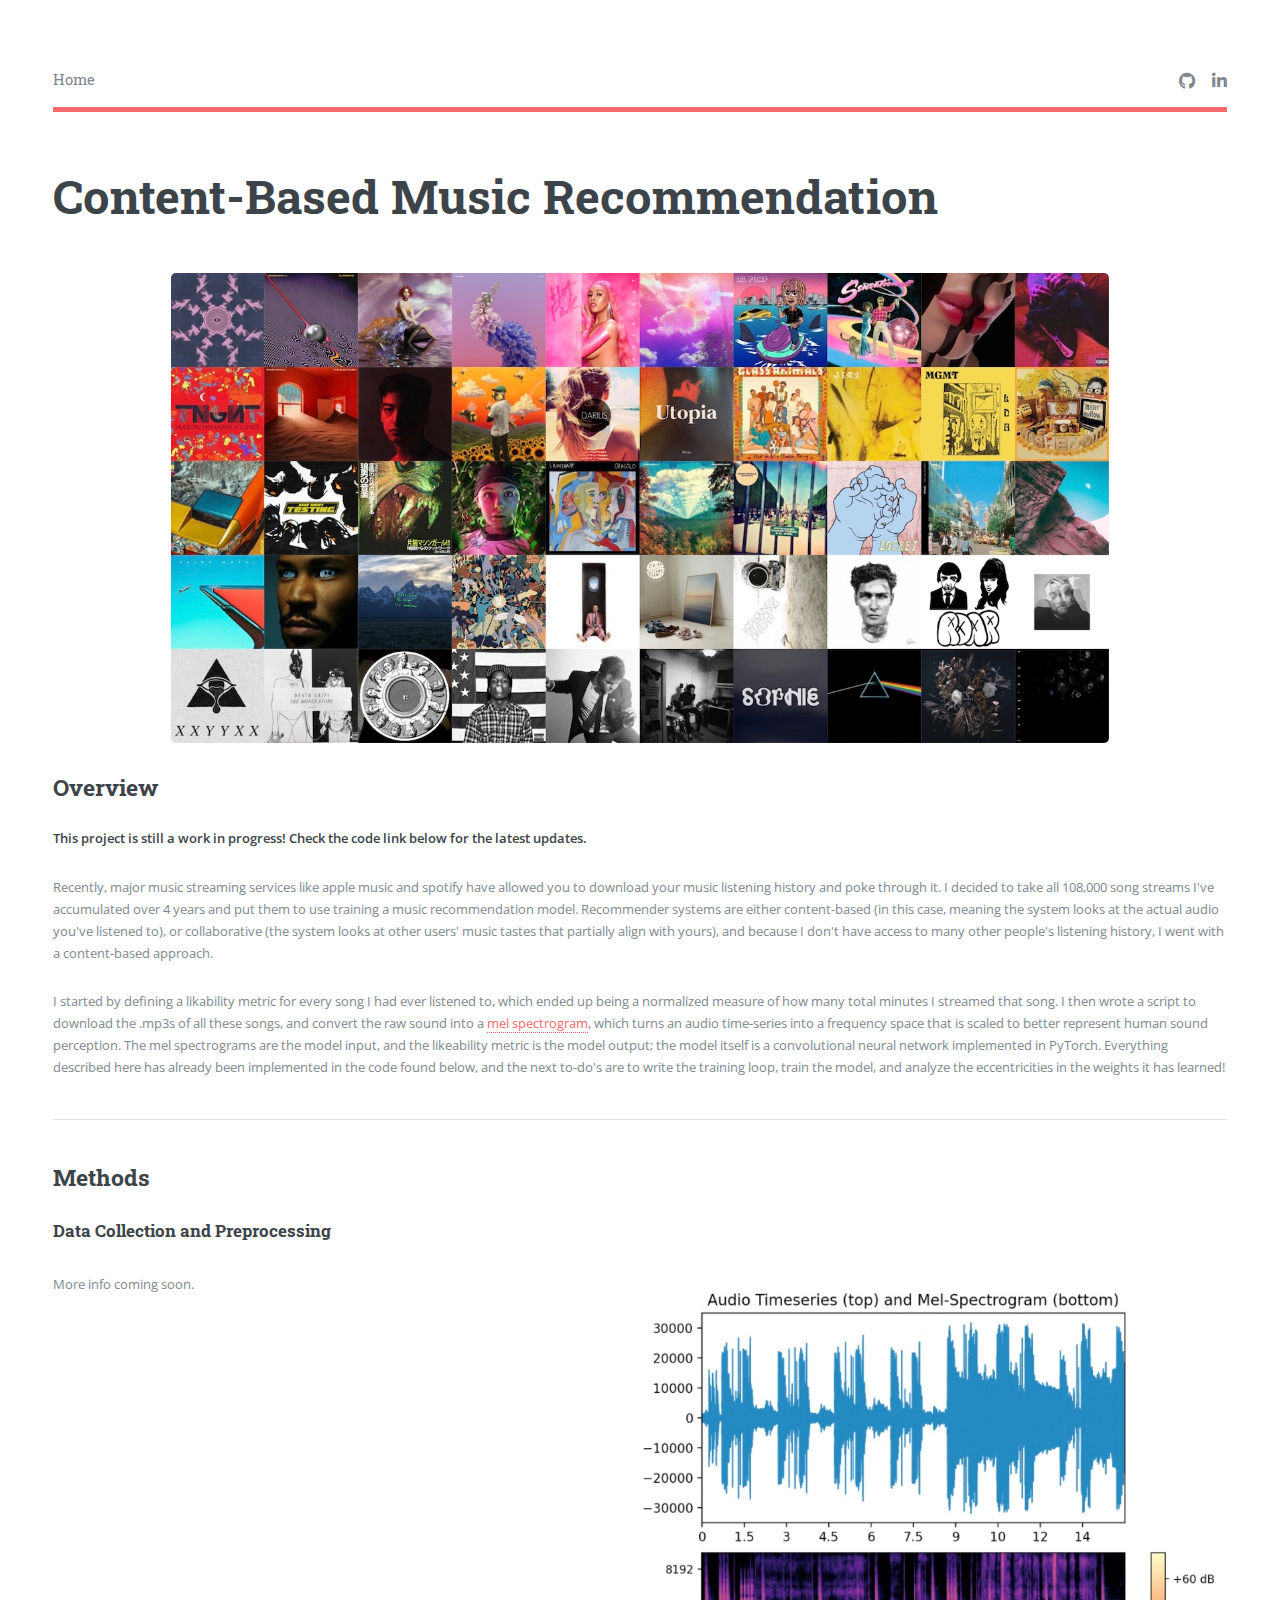
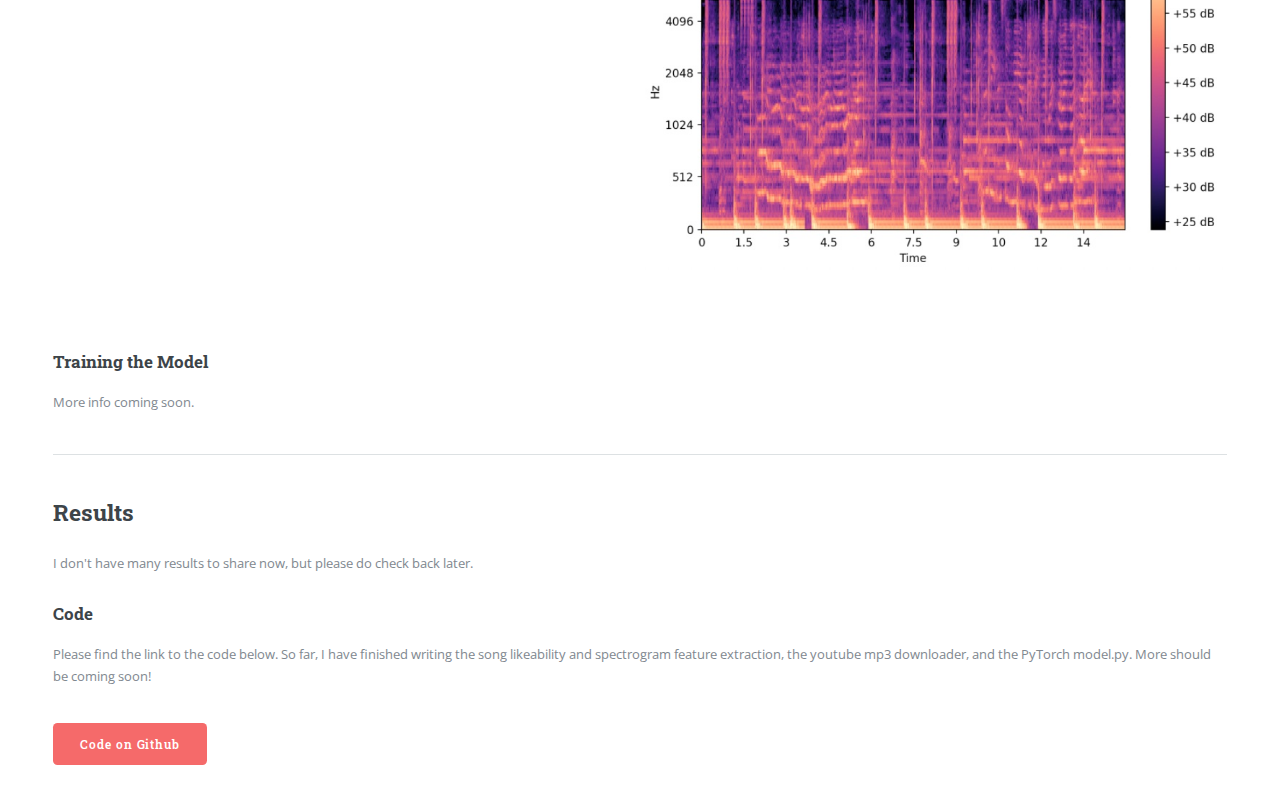
==== commit 580c3f07: "spelling & grammar 2" ====
--- a/cbr.html
+++ b/cbr.html
@@ -39,14 +39,14 @@
 									<p>
 										Recently, major music streaming services like apple music and spotify have allowed you to download your music listening history and poke through it.
 										I decided to take all 108,000 song streams I've accumulated over 4 years and put them to use training a music recommendation model.
-										Recommender systems are either content-based (in this case, meaning the system looks at the actual audio you've listened to), or collaborative (the system on looks at other user's music tastes that partially align with yours),
+										Recommender systems are either content-based (in this case, meaning the system looks at the actual audio you've listened to), or collaborative (the system looks at other users' music tastes that partially align with yours),
 										and because I don't have access to many other people's listening history, I went with a content-based approach.
 									</p>
 									<p>
 										I started by defining a likability metric for every song I had ever listened to, which ended up being a normalized measure of how many total minutes I streamed that song.
 										I then wrote a script to download the .mp3s of all these songs, and convert the raw sound into a <a href="https://en.wikipedia.org/wiki/Mel-frequency_cepstrum" target="_blank" rel="noopener noreferrer">mel spectrogram</a>, which turns an audio time-series into a frequency space that is scaled to better represent human sound perception.
 										The mel spectrograms are the model input, and the likeability metric is the model output; the model itself is a convolutional neural network implemented in PyTorch.
-										Everything described here has already been implemented in the code found below, and the next to-dos are to write the training loop, train the model, and analyze the eccentricities in the weights it has learned!
+										Everything described here has already been implemented in the code found below, and the next to-do's are to write the training loop, train the model, and analyze the eccentricities in the weights it has learned!
 									</p>
 									<hr class="major" />
 									<h2>Methods</h2>
